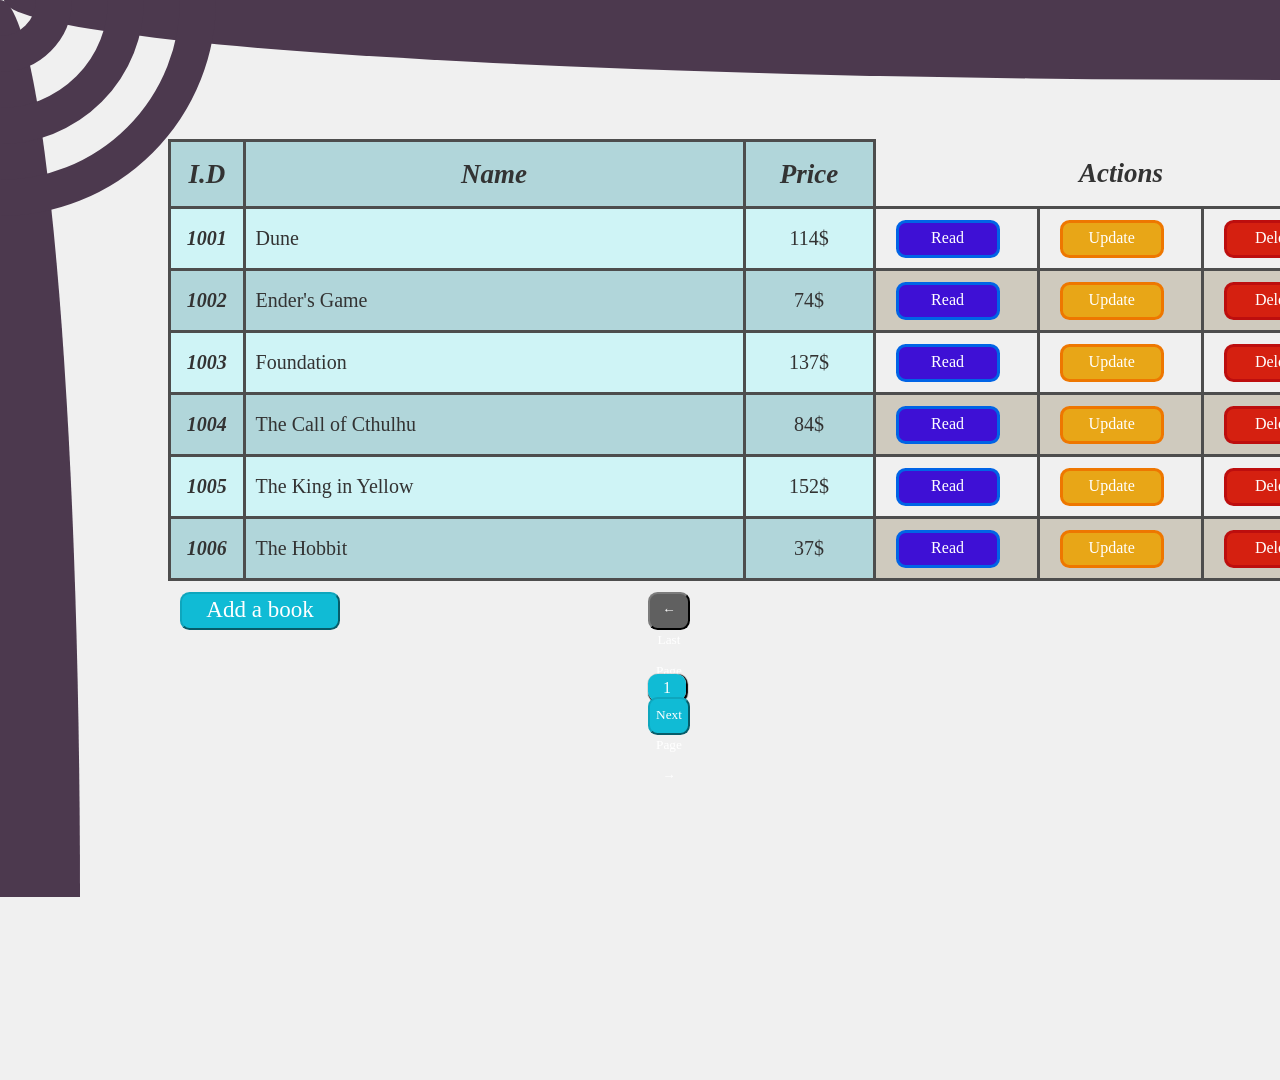
==== index.html @ 79a7cea1 "starting pase 2.0" ====
<!DOCTYPE html>
<html lang="en">
<head>
    <meta charset="UTF-8">
    <meta http-equiv="X-UA-Compatible" content="IE=edge">
    <meta name="viewport" content="width=device-width, initial-scale=1.0">
    <title>Library-Hall - an example of CRUDL and MVC based site - By Ohad Bergmann</title>
    <link rel="stylesheet" href="css/main.css">
</head>
<body onload="onInit()">
    <header>
    </header>
    <aside>
    </aside>
    <div class="decor outer-ring"></div><div class="decor middle-ring"></div><div class="decor inner-ring"></div>
    <section class="books-table">
    </section>
    <section class="info-panel hide-aside">
        <img class="x-btn" onclick="onCloseInfo()" src="img/white-x.png" alt="X">
        <label class="book-info-name"></label>
        <label class="book-info-id more-data">Book ID:</label>
        <label class="book-info-price more-data">Book Price:</label>
        <label class="book-info-rate more-data">Book Rating</label>
        <div>
            <img id="book-cover-img" class="book-cover" src="" alt="book image">
            <span class="first-letter"></span>
            <span class="book-info-txt"></span>
        </div>
    </section>
    <section class="edit-section">
        <form name="form1" onsubmit="onBookFormSubmition(event)">
            <button type="button" class="btn add-form" onclick="onOpenBookForm(event)">Add a book</button>
            <div class="form-frame op-zero" >
                <label class="add-new-b">Pleae insert the book details</label>
                <label class="nb-id">I.D:</label>
                <input class="nb-id" type="number" placeholder="Enter the book I.D" disabled/>
                <input class="nb-id-auto" type="checkbox" checked disabled/>
                <label class="nb-name">NAME:</label>
                <input class="nb-name" type="text" placeholder="Enter the book Name" disabled/>
                <label class="nb-price">PRICE:</label>
                <input class="nb-price" type="number" placeholder="Enter the book price" disabled/>
                <label class="nb-img-url">URL:</label>
                <input class="nb-img-url" type="text" placeholder="https://example.png" disabled/>
                <label class="nb-info">DETAILS:</label>
                <input class="nb-info" type="text" placeholder="Tell as about the book" disabled/>
                <button class="nb-btn nb-submit-btn" type="submit" disabled>Submit</button>
                <button class="nb-btn nb-cancel-btn" type="button" onclick="onCloseBookForm(event)" disabled>Cancel</button>
            </div>
        </form>
        <div class="page-nav">
            <button class="btn prev disabled-btn" onclick="onTablePageChange(false)">&#8592 Last Page</button>
            <label class="current-page">1</label>
            <button class="btn next" onclick="onTablePageChange(true)">Next Page &#8594</button>
        </div>
        <form name="form2" onsubmit="onUpdateFormSubmition(event, this)">
            <div class="form-frame op-zero" >
                <label class="update-instructions">click on the currect button to select what data you wish to update</label>
                <div class="info-buttons-container">
                    <button class="info-btn btn-up-id" data-type="id" onclick="selectToUpdate(event, this)" disabled>I.D:</button>
                    <button class="info-btn btn-up-name" data-type="name" onclick="selectToUpdate(event, this)" disabled>NAME:</button>
                    <button class="info-btn btn-up-price" data-type="price" onclick="selectToUpdate(event, this)" disabled>PRICE:</button>
                    <button class="info-btn btn-up-img-url" data-type="img-url" onclick="selectToUpdate(event, this)" disabled>URL:</button>
                    <button class="info-btn btn-up-info" data-type="details" onclick="selectToUpdate(event, this)" disabled>DETAILS:</button>
                </div>
                <div class="update-input-container">
                </div>
                
                <button class="nb-btn nb-submit-btn" type="submit" disabled>Submit</button>
                <button class="nb-btn nb-cancel-btn" type="button" onclick="onCloseUpdateForm(event)" disabled>Cancel</button>
            </div>
        </form>
        
    </section>

    <script src="lib/jquery.js"></script>
    <script src="js/services/storage.service.js"></script>
    <script src="js/services/booksinfo.service.js"></script>
    <script src="js/services/bookshop.service.js"></script>
    
    <script src="js/bookshop.ctrl.js"></script>
</body>
</html>
---- css/main.css ----
@import "table.css";
@import "add-form.css";
@import "info-panel.css";
@import "update-panel.css";

* {
    box-sizing: border-box;
}

body{
    color: #333;
    background-color: #f0f0f0;
    overflow-x: hidden;
}

header{
    color: #fff;
    background: #4c394e;
    position: fixed;
    height: 5em;
    width: 99.7%;
    top: 0;
    right: 0;

    border-bottom-left-radius: 100%;
}

aside{
    color: #fff;
    background: #4c394e;
    position: fixed;
    height: 99.7%;
    width:  5em ;
    top: 0;
    left: 0;

    border-top-right-radius: 100%;
}

div.decor{
    position: absolute;
    left: 0;
    top: 0;
    transform: translate(-50%,-50%);
    border-radius: 50%;
    background-color: rgba(0, 0, 0, 0);
    border: 2.3em #4c394e solid;
}

div.decor.outer-ring{
    height: 27em;
    width: 27em;
}

div.decor.middle-ring{
    height: 18em;
    width: 18em;
}

div.decor.inner-ring{
    height: 9em;
    width: 9em;
}

.edit-section{
    display: flex;
    flex-direction: row;
    height: 30em;
    margin-top: 2em;
}

.edit-section form{
    height: 30em;
    width: 40em;
    margin-left: 10em;
}

.edit-section .page-nav{
    height: 7em;
    width: 18em;
    margin-left: 0em;
}

.btn{
    background-color: #10bbd5;
    border-color: #0ea6bd;
    font-family: 'Roboto, sans-serif';
    color: #fff;
    line-height: 1.9rem;
    height: 2.4rem;
    border-radius: .6rem;
    cursor: pointer;
    transition: color 0.5s;    
}

.btn:hover{
    background-color: #b6f3fc;
}

label.current-page{
    background-color: #10bbd5;
    border-color: #0ea6bd;
    font-family: 'Roboto, sans-serif';
    color: #fff;

    padding: 5px 15px 5px 15px;
    font-size: 16px;
    border-radius: .6rem;
    border-color: 2px solid #0ea6bd;
    box-shadow: 1px 1px 1px 1px #000000;
}

.disabled-btn{
    background-color: #606060;
    border-color: #282828;
    font-family: 'Roboto, sans-serif';
    color: #fff;
}

.disabled-btn:hover{
    background-color: #606060;
    cursor: default;
}
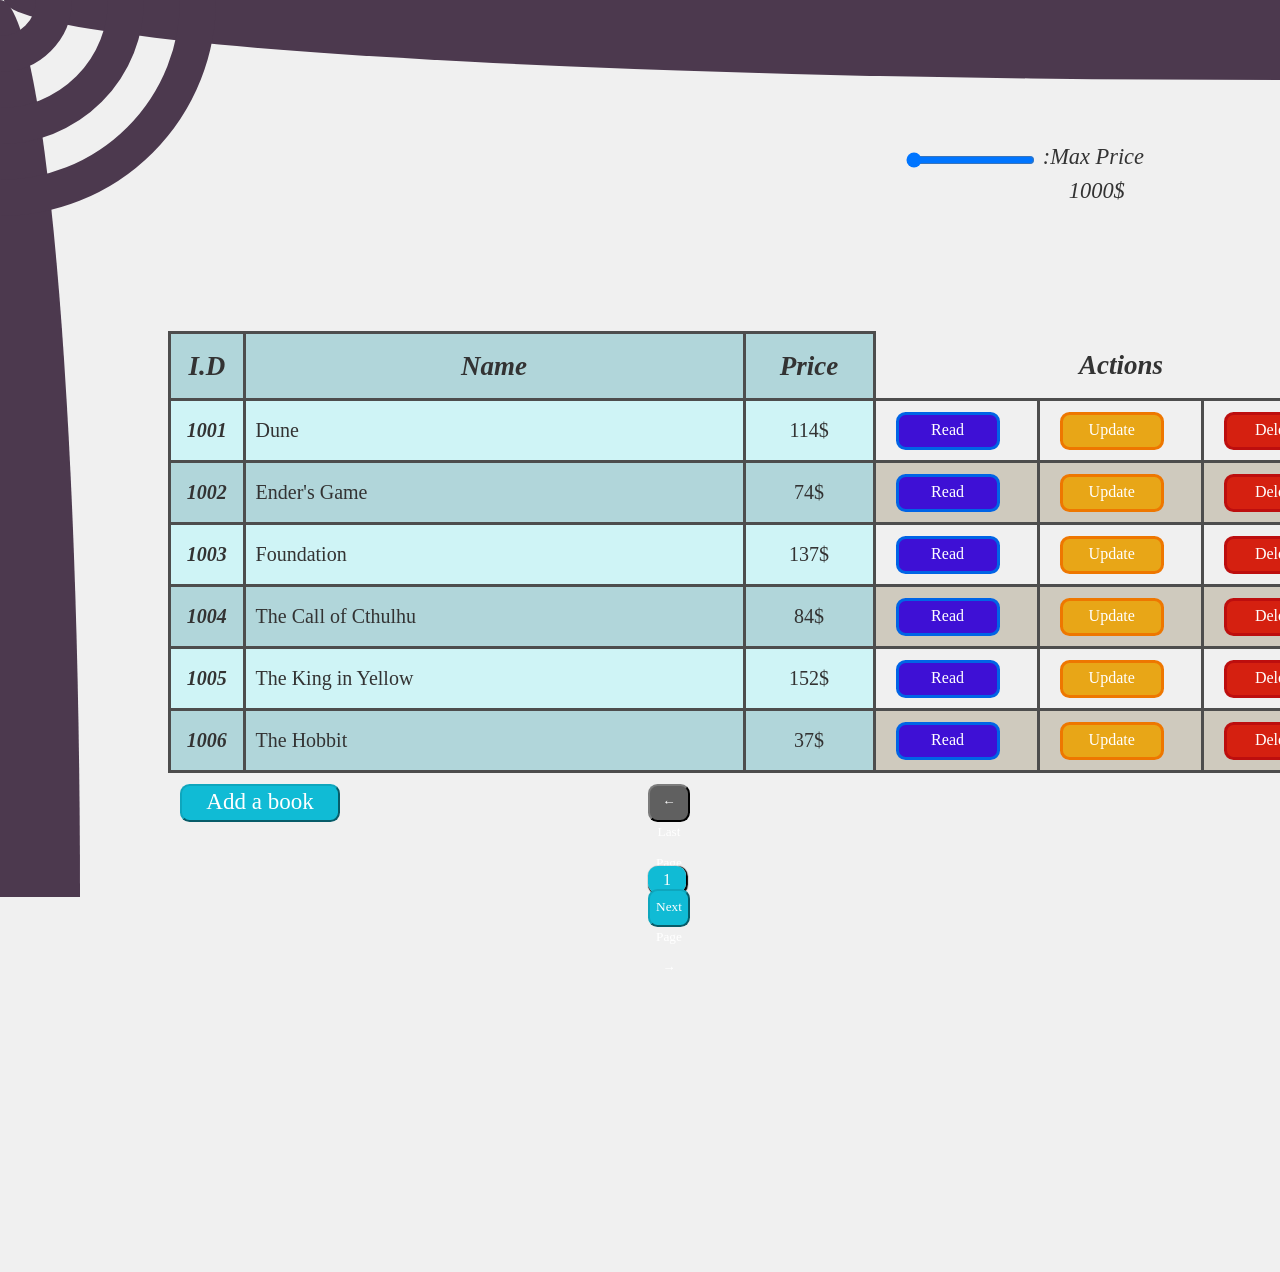
==== commit 960d6061: "starting pase 2.2" ====
--- a/index.html
+++ b/index.html
@@ -13,6 +13,14 @@
     <aside>
     </aside>
     <div class="decor outer-ring"></div><div class="decor middle-ring"></div><div class="decor inner-ring"></div>
+    <section class="filter-section">
+        <label class="max-price">
+            Max Price:
+            <input type="range" min="0" max="1000" value="1000" class="filter-Price-range" 
+            onchange="onSetFilterBy({maxPrice: this.value})">
+            <label class="filter-price-value">1000$</label>
+        </label>
+    </section>
     <section class="books-table">
     </section>
     <section class="info-panel hide-aside">
@@ -20,13 +28,15 @@
         <label class="book-info-name"></label>
         <label class="book-info-id more-data">Book ID:</label>
         <label class="book-info-price more-data">Book Price:</label>
-        <label class="book-info-rate more-data">Book Rating</label>
+        <label class="book-info-rate more-data">Book Rating <span> 0 </span></label>
+        <label class="book-info-set-rate"><button class="lower-rate" onclick="onRateChange(this)">-</button><button class="higher-rate" onclick="onRateChange(this)">+</button></label>
         <div>
             <img id="book-cover-img" class="book-cover" src="" alt="book image">
             <span class="first-letter"></span>
             <span class="book-info-txt"></span>
         </div>
     </section>
+    
     <section class="edit-section">
         <form name="form1" onsubmit="onBookFormSubmition(event)">
             <button type="button" class="btn add-form" onclick="onOpenBookForm(event)">Add a book</button>
--- a/css/main.css
+++ b/css/main.css
@@ -1,4 +1,5 @@
 @import "table.css";
+@import "filter.css";
 @import "add-form.css";
 @import "info-panel.css";
 @import "update-panel.css";
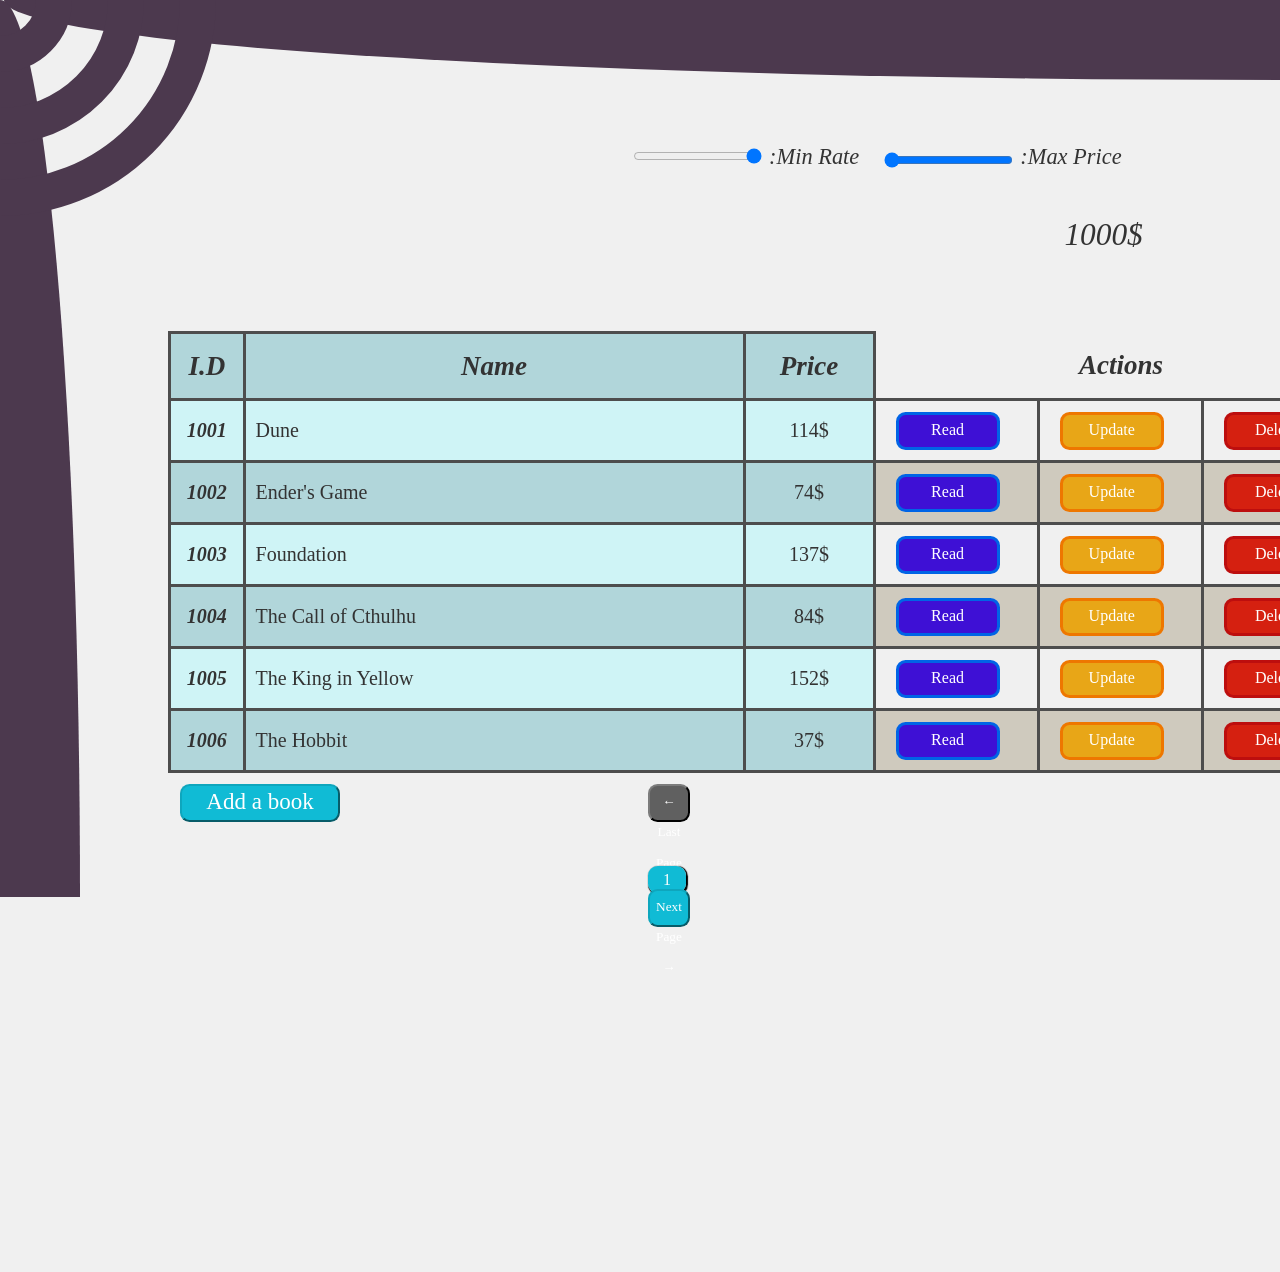
==== commit a4a90762: "starting pase 2.3" ====
--- a/index.html
+++ b/index.html
@@ -16,9 +16,14 @@
     <section class="filter-section">
         <label class="max-price">
             Max Price:
-            <input type="range" min="0" max="1000" value="1000" class="filter-Price-range" 
+            <input type="range" min="0" max="1000" value="1000" class="filter-price-range" 
             onchange="onSetFilterBy({maxPrice: this.value})">
             <label class="filter-price-value">1000$</label>
+        </label>
+        <label class="min-rate">
+            Min Rate:
+            <input type="range" min="0" max="10" value="0" class="filter-rate-range" 
+            onchange="onSetFilterBy({minRate: this.value})">
         </label>
     </section>
     <section class="books-table">
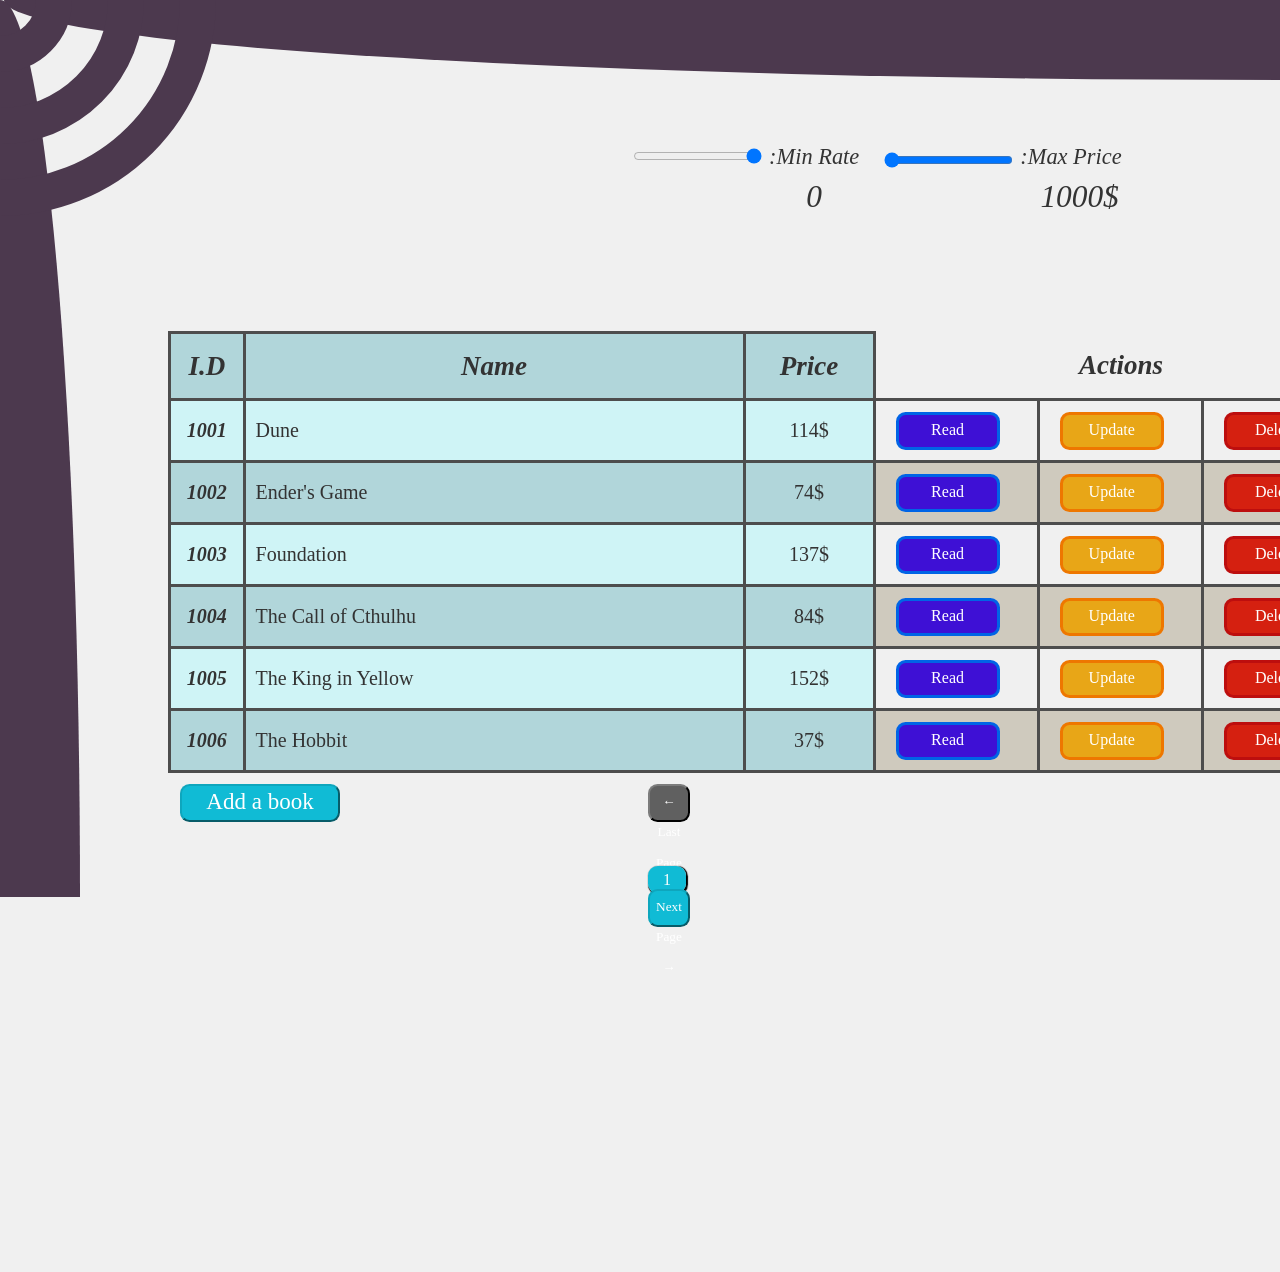
==== commit 7d8dab5c: "starting pase 2.3" ====
--- a/index.html
+++ b/index.html
@@ -24,6 +24,7 @@
             Min Rate:
             <input type="range" min="0" max="10" value="0" class="filter-rate-range" 
             onchange="onSetFilterBy({minRate: this.value})">
+            <label class="filter-rate-value">0</label>
         </label>
     </section>
     <section class="books-table">
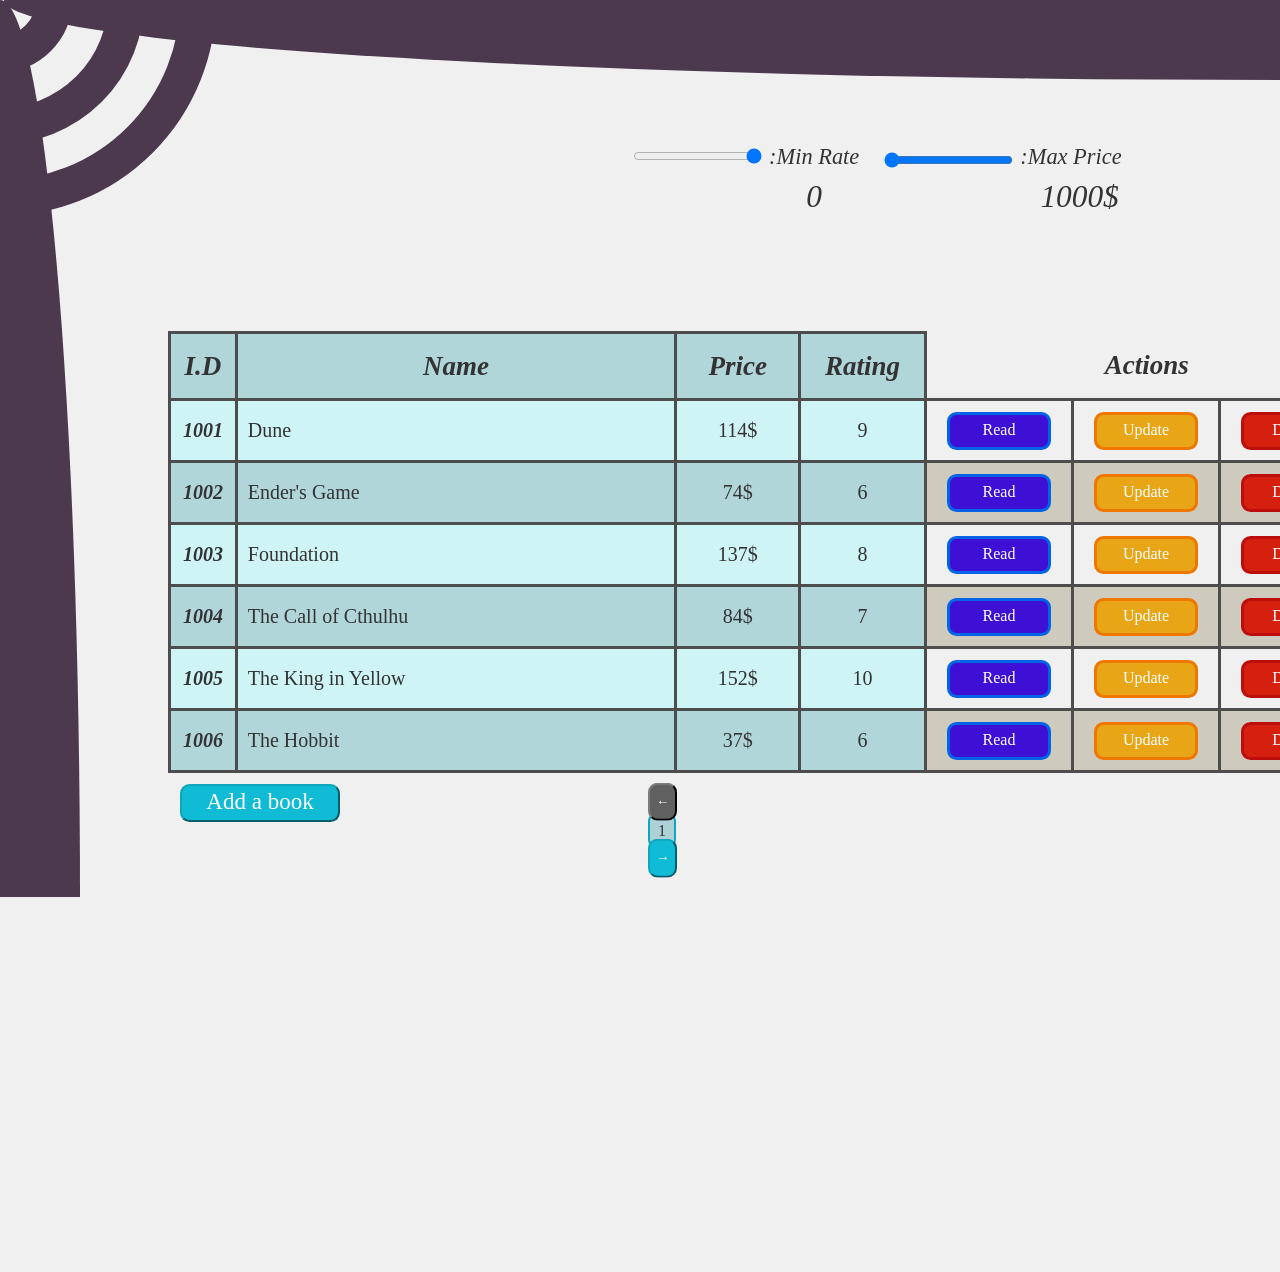
==== commit 86c1cb79: "starting pase 2.5" ====
--- a/index.html
+++ b/index.html
@@ -64,9 +64,9 @@
             </div>
         </form>
         <div class="page-nav">
-            <button class="btn prev disabled-btn" onclick="onTablePageChange(false)">&#8592 Last Page</button>
-            <label class="current-page">1</label>
-            <button class="btn next" onclick="onTablePageChange(true)">Next Page &#8594</button>
+            <button class="btn prev disabled-btn" onclick="onTablePageChange(false)">&#8592</button>
+            <span class="current-page">1</span>
+            <button class="btn next" onclick="onTablePageChange(true)">&#8594</button>
         </div>
         <form name="form2" onsubmit="onUpdateFormSubmition(event, this)">
             <div class="form-frame op-zero" >
--- a/css/main.css
+++ b/css/main.css
@@ -106,9 +106,27 @@
 
     padding: 5px 15px 5px 15px;
     font-size: 16px;
+    
+    border: 2px solid #0ea6bd;
+    box-shadow: 1px 1px 1px 1px #000000;
+}
+
+.page-nav{
+    position: relative;
+    display: inline-block;
+}
+
+.page-nav .current-page{
+    
+    background-color: #acd1d7;
+    border: 2px solid #0ea6bd;
+
+    padding: 0.5em;
     border-radius: .6rem;
-    border-color: 2px solid #0ea6bd;
-    box-shadow: 1px 1px 1px 1px #000000;
+}
+
+.page-nav .btn{
+    transform: translateY(-0.1em);
 }
 
 .disabled-btn{
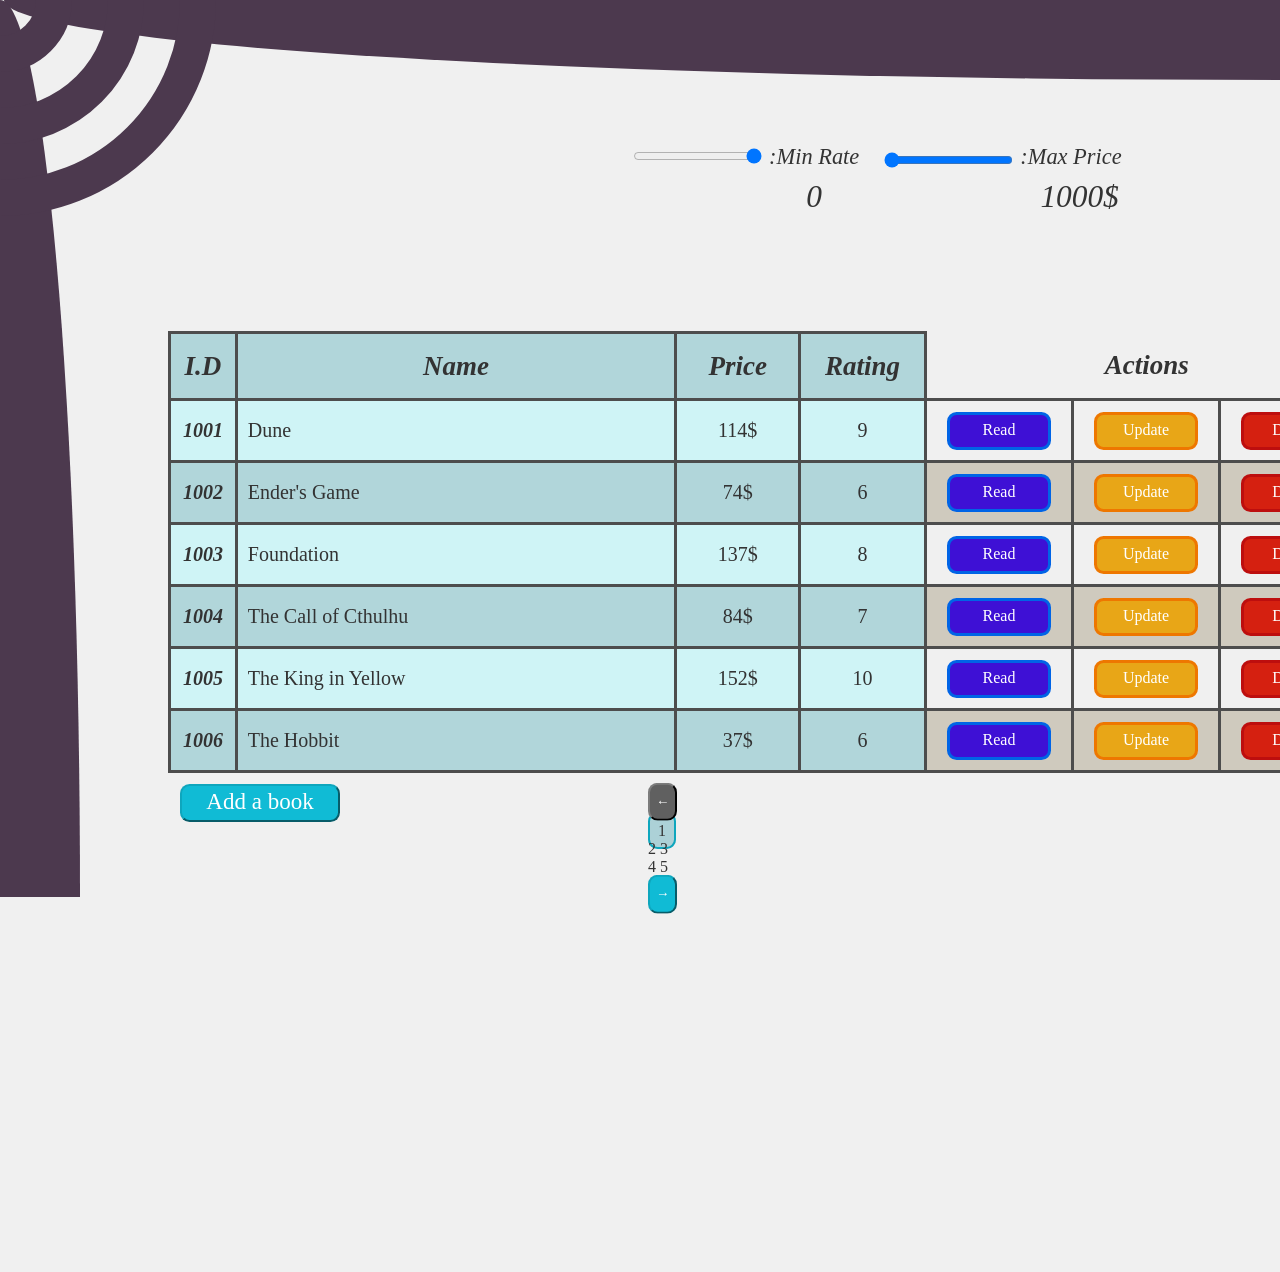
==== commit 14b9ed33: "starting pase 2.7" ====
--- a/index.html
+++ b/index.html
@@ -65,18 +65,26 @@
         </form>
         <div class="page-nav">
             <button class="btn prev disabled-btn" onclick="onTablePageChange(false)">&#8592</button>
+            <span class="pseudo-page-prev-4" style="display: none;"></span>
+            <span class="pseudo-page-prev-3" style="display: none;"></span>
+            <span class="pseudo-page-prev-2" style="display: none;"></span>
+            <span class="pseudo-page-prev-1" style="display: none;"></span>
             <span class="current-page">1</span>
+            <span class="pseudo-page-next-1" style="display: none;">2</span>
+            <span class="pseudo-page-next-2" style="display: none;">3</span>
+            <span class="pseudo-page-next-3" style="display: none;">4</span>
+            <span class="pseudo-page-next-4" style="display: none;">5</span>
             <button class="btn next" onclick="onTablePageChange(true)">&#8594</button>
         </div>
         <form name="form2" onsubmit="onUpdateFormSubmition(event, this)">
             <div class="form-frame op-zero" >
                 <label class="update-instructions">click on the currect button to select what data you wish to update</label>
                 <div class="info-buttons-container">
-                    <button class="info-btn btn-up-id" data-type="id" onclick="selectToUpdate(event, this)" disabled>I.D:</button>
-                    <button class="info-btn btn-up-name" data-type="name" onclick="selectToUpdate(event, this)" disabled>NAME:</button>
-                    <button class="info-btn btn-up-price" data-type="price" onclick="selectToUpdate(event, this)" disabled>PRICE:</button>
-                    <button class="info-btn btn-up-img-url" data-type="img-url" onclick="selectToUpdate(event, this)" disabled>URL:</button>
-                    <button class="info-btn btn-up-info" data-type="details" onclick="selectToUpdate(event, this)" disabled>DETAILS:</button>
+                    <button class="info-btn btn-up-id" data-type="id" onclick="onSelectToUpdate(event, this)" disabled>I.D:</button>
+                    <button class="info-btn btn-up-name" data-type="name" onclick="onSelectToUpdate(event, this)" disabled>NAME:</button>
+                    <button class="info-btn btn-up-price" data-type="price" onclick="onSelectToUpdate(event, this)" disabled>PRICE:</button>
+                    <button class="info-btn btn-up-img-url" data-type="img-url" onclick="onSelectToUpdate(event, this)" disabled>URL:</button>
+                    <button class="info-btn btn-up-info" data-type="details" onclick="onSelectToUpdate(event, this)" disabled>DETAILS:</button>
                 </div>
                 <div class="update-input-container">
                 </div>
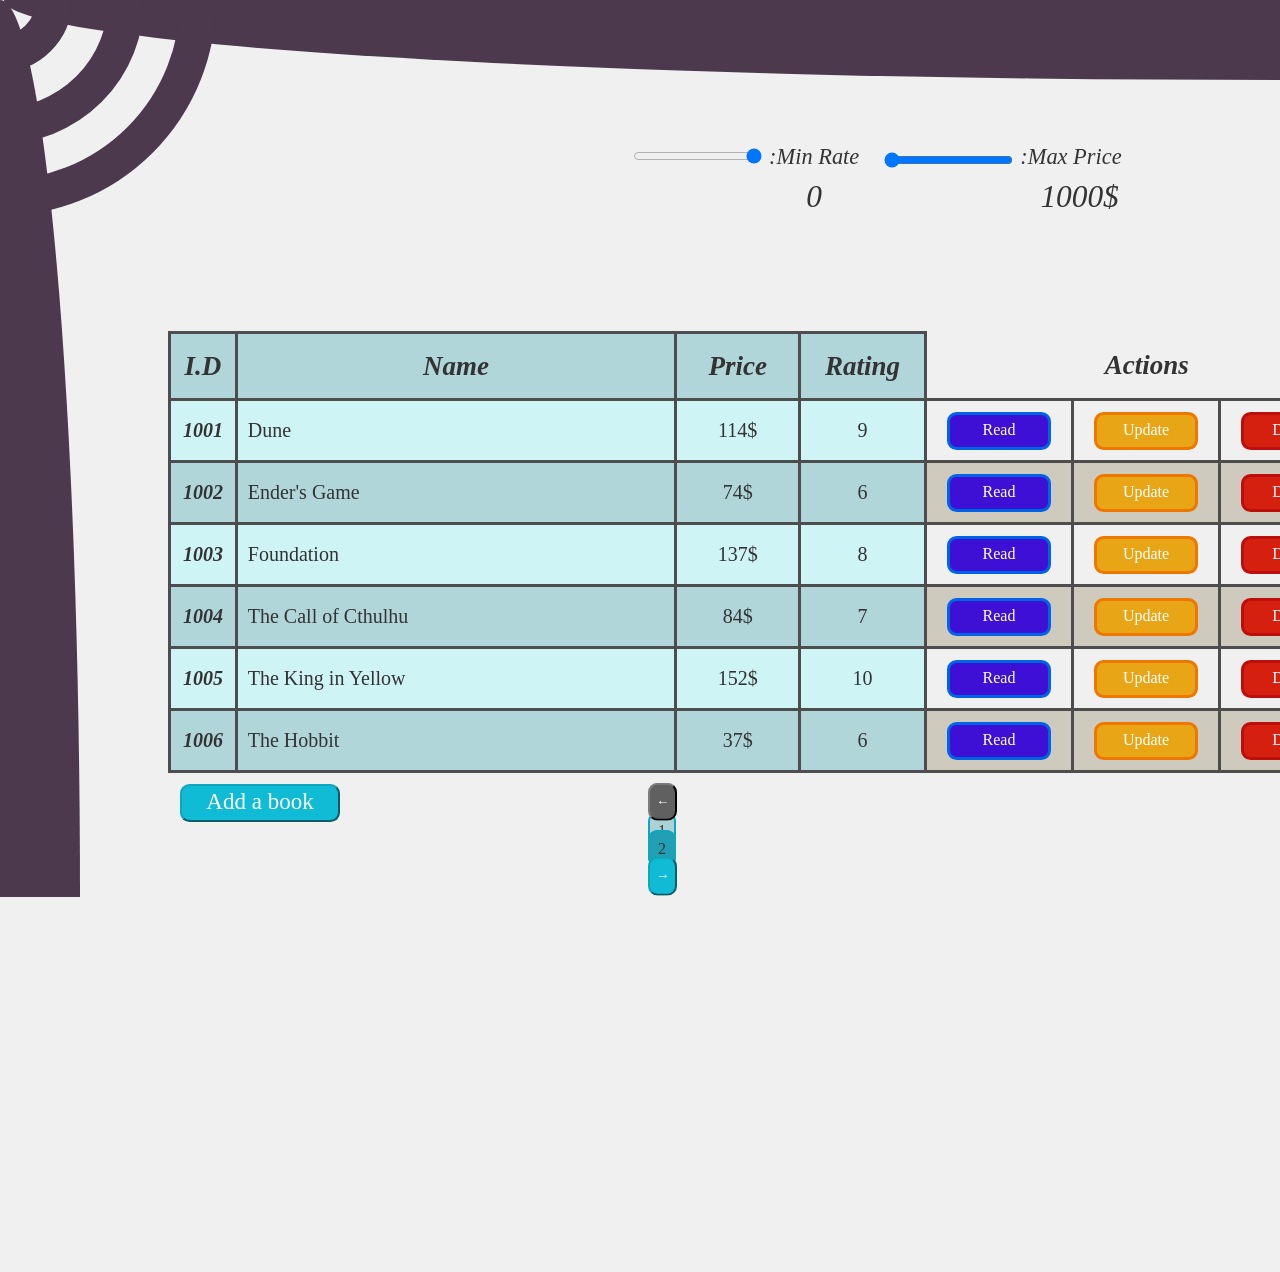
==== commit 50f50f85: "starting pase 2.8" ====
--- a/index.html
+++ b/index.html
@@ -65,15 +65,15 @@
         </form>
         <div class="page-nav">
             <button class="btn prev disabled-btn" onclick="onTablePageChange(false)">&#8592</button>
-            <span class="pseudo-page-prev-4" style="display: none;"></span>
-            <span class="pseudo-page-prev-3" style="display: none;"></span>
-            <span class="pseudo-page-prev-2" style="display: none;"></span>
-            <span class="pseudo-page-prev-1" style="display: none;"></span>
+            <span class="pseudo-page pseudo-page-prev-4" style="display: none;"></span>
+            <span class="pseudo-page pseudo-page-prev-3" style="display: none;"></span>
+            <span class="pseudo-page pseudo-page-prev-2" style="display: none;"></span>
+            <span class="pseudo-page pseudo-page-prev-1" style="display: none;"></span>
             <span class="current-page">1</span>
-            <span class="pseudo-page-next-1" style="display: none;">2</span>
-            <span class="pseudo-page-next-2" style="display: none;">3</span>
-            <span class="pseudo-page-next-3" style="display: none;">4</span>
-            <span class="pseudo-page-next-4" style="display: none;">5</span>
+            <span class="pseudo-page pseudo-page-next-1" style="display: none;">2</span>
+            <span class="pseudo-page pseudo-page-next-2" style="display: none;">3</span>
+            <span class="pseudo-page pseudo-page-next-3" style="display: none;">4</span>
+            <span class="pseudo-page pseudo-page-next-4" style="display: none;">5</span>
             <button class="btn next" onclick="onTablePageChange(true)">&#8594</button>
         </div>
         <form name="form2" onsubmit="onUpdateFormSubmition(event, this)">
--- a/css/main.css
+++ b/css/main.css
@@ -125,6 +125,13 @@
     border-radius: .6rem;
 }
 
+.page-nav .pseudo-page{
+    background-color: #21a0b4;
+    border: 2px solid #0ea6bd;
+    padding: 0.5em;
+    border-radius: .6rem;
+}
+
 .page-nav .btn{
     transform: translateY(-0.1em);
 }
